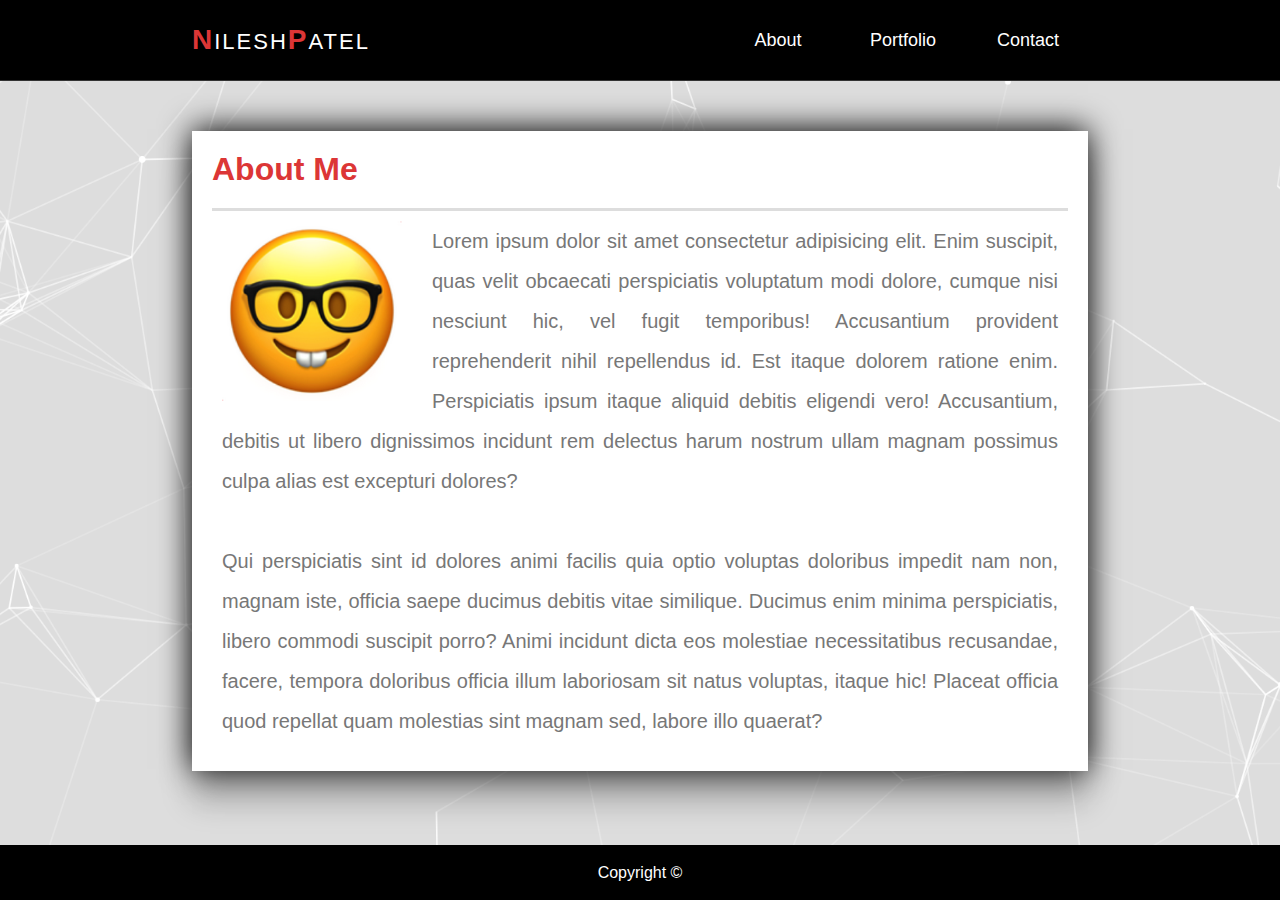
==== index.html @ 4978379f "update css again, added background" ====
<!DOCTYPE html>
<html lang="en">
    <head>
        <meta charset="UTF-8">
        <meta name="viewport" content="width=device-width, initial-scale=1.0">
        <meta http-equiv="X-UA-Compatible" content="ie=edge">
        <link rel="stylesheet" type="text/css" href="assets/css/style.css">
        <title>Nilesh Patel - About</title>
    </head>
    <body>

        <div class="container">
            
            <header class="header">
                    <nav class="navbar">
                        <a href='index.html' class="navbar-brand"><span>N</span>ilesh<span>P</span>atel</a>
            
                        <ul>
                            <li><a href="index.html">About</a></li>
                            <li><a href="portfolio.html">Portfolio</a></li>
                            <li><a href="contact.html">Contact</a></li>
                        </ul>
            
                        <button class="navbar-toggler">
                        <span></span>
                        </button>
                    </nav>
            </header>
            
            <main class="main mobile-12">
                <div class="content">

                    <h1 class="heading"> About Me </h1>

                    <img class="profile-image" src="assets/images/nerd-face.png" alt="nerd-face"> 

                    <p class="profile_text"> 
                        Lorem ipsum dolor sit amet consectetur adipisicing elit. Enim suscipit, quas velit obcaecati perspiciatis voluptatum modi dolore, cumque nisi nesciunt hic, vel fugit temporibus! Accusantium provident reprehenderit nihil repellendus id.
                        Est itaque dolorem ratione enim. Perspiciatis ipsum itaque aliquid debitis eligendi vero! Accusantium, debitis ut libero dignissimos incidunt rem delectus harum nostrum ullam magnam possimus culpa alias est excepturi dolores?<br><br>
                        Qui perspiciatis sint id dolores animi facilis quia optio voluptas doloribus impedit nam non, magnam iste, officia saepe ducimus debitis vitae similique. Ducimus enim minima perspiciatis, libero commodi suscipit porro?
                        Animi incidunt dicta eos molestiae necessitatibus recusandae, facere, tempora doloribus officia illum laboriosam sit natus voluptas, itaque hic! Placeat officia quod repellat quam molestias sint magnam sed, labore illo quaerat?<br>
                    </p>
                    
                </div>
            </main>

            <footer class="footer">
                <p>Copyright ©</p>
            </footer>
        </div>

        <script src="assets/Javascript/index.js"></script>
    </body>
    
</html>
---- assets/css/style.css ----
* {
    padding: 0;
    margin: 0;
    box-sizing: border-box;
}

body {
    font-family: Helvetica, Arial, sans-serif;
    background: url("../images/cool-background-2.png") no-repeat center fixed;
    background-size: cover;
    height: min-content;
    width: 100%;
    color: #333;
}

.header {
    background-color: #000;
    width: 100%;
    border-bottom: 1px solid rgba(255,255,255,0.2);
}

.navbar {
    background-color: #000;
    color: #fff;
    /* border-bottom: 1px solid rgba(255,255,255,0.2); */
    width: 70%;
    height: 80px;
    margin: auto;
    line-height: 80px;
    font-size: 18px;
    /* padding: 0 30px; */
    top: 0;
    left: 0;
    z-index: 10;
}
.navbar a {
    text-decoration: none;
    color: #fff;
}
.navbar a.navbar-brand {
    float: left;
    height: inherit;
    line-height: inherit;
    /* padding: 0 30px; */
    font-size: 22px;
    text-transform: uppercase;
    font-weight: 400;
    letter-spacing: 2px;
}
.navbar a.navbar-brand span {
    font-size: 28px;
    font-weight: 700;
    color: #dc3636;
}
.navbar ul {
    float: right;
    list-style: none;
    height: inherit;
    line-height: inherit;
    /* padding: 0 50px; */
}
.navbar ul li {
    display: inline-block;
}
.navbar ul li a {
    display: block;
    text-align: center;
    min-width: 120px;
    /* color: #dc3636; */
    /* padding: 0 30px; */
}
.navbar ul li a:hover {
    background-color: rgba(255,255,255,0.15);
}
.navbar .navbar-toggler {
    display: none;
}

.content {
    margin: 0;
    padding: 0;
}

.main {
    display: flex;
    flex-direction: column;
    flex-wrap: wrap;
    margin: auto;
    width: 70%;
    height: 100%;
    background: #ffffff;
    /* border: solid #dddddd; */
    padding: 20px;
    margin-top: 50px;
    margin-bottom: 80px;
    box-shadow: 0 -2px 30px rgba(0, 0, 0, 1), 0 30px 30px rgba(0, 0, 0, 0.22);
}

.profile-image {
    float: left;
    width: 220px;
    height: 200px;
    padding: 10px 30px 10px 10px;
}

.heading {
    font-family: Arial, Helvetica, sans-serif;
    color: #dc3636;
    border-bottom:  solid #dddddd;
    padding-bottom: 20px;;
}

.profile_text {
    font-family: 'Arial', 'Helvetica Neue', Helvetica, sans-serif;
    text-align: justify;
    color: #777777;
    line-height: 40px;
    font-size: 20px;
    padding: 10px;
}


.group {
    margin: 10px;
}

.label {
    display: block;
    margin-bottom: 5px;
    font-family: Arial, Helvetica, sans-serif;
    color: #777777;
}

.input {
    border: 1px solid #999;
    padding: 10px 20px;
    min-width: calc(100% - 10px);
    margin: auto;
}

#input-message {
    resize: vertical;
    min-height: 200px;
}


.submit-btn {
    background: #dc3636;
    font-family: Arial, Helvetica, sans-serif;
    font-size: 15px;
    color: #ffffff;
    padding: 10px 20px;
}

.gallery-main {
    display: flex;
    flex-direction: row;
    flex-wrap: wrap;
    justify-content: space-evenly;
    list-style: none;
    margin: 0;
    padding: 0;
}

.gallery {
    position: relative;
    height: 100%;
    margin: 10px;
    padding: 0;
}

.image {
    max-width: 100%;
    height: 230px;
    margin: 10px;
}

/* img:hover {
    opacity: 0.5;
    transition: 0.9s;
} */

.text a {
    position: absolute;
    text-align: center;
    background-color: #dc3636;
    font-family: Arial, Helvetica, sans-serif;
    text-decoration: none;
    font-size: 1.3em;
    color: #ffffff;
    bottom: 20px;
    max-width: calc(100% - 10px);
    left: 0;
    right: 0;
    padding: 10px;
    margin:10px;
    cursor: pointer;
}

.text a:hover {
    font-size: 1.7em;
    opacity: 0.9;
    transition: 0.9s;
}

.footer {
    position: fixed;
    display: flex;
    justify-content: center;
    align-items: center;
    height: 55px;
    right: 0;
    bottom: 0;
    left: 0;
    margin: 0;
    color: #ffffff;
    background: #000;
}





@media (max-width: 991px) {
    .navbar ul {
        padding: 0 10px;
    }
    .navbar ul li a {
        min-width: 100px;
        padding: 0 20px;
    }
}

@media (max-width: 738px) {
    .navbar {
        padding: 0;
    }
    .navbar ul {
        width: 100%;
        padding: 0;
        background-color: rgba(0,0,0,0.9);
        /* height: auto; */
        height: 100vh;
        max-height: 0;
        overflow: hidden;
        transition: all ease-in-out 0.3s;
    }
    .navbar ul.open {
        max-height: 100vh;
    }
    .navbar ul li {
        width: 100%;
        /* border-bottom: 1px solid rgba(255,255,255,0.3); */
    }
    .navbar ul li a {
        padding: 0;
    }
    .navbar .navbar-toggler {
        display: block;
        position: absolute;
        height: 40px;
        top: 20px;
        right: 20px;
        background-color: transparent;
        color: #fff;
        border: 3px solid #fff;
        border: none;
        border-radius: 4px;
        outline: none;
        padding: 0 5px;
        cursor: pointer;
    }
    .navbar .navbar-toggler span,
    .navbar .navbar-toggler span::before,
    .navbar .navbar-toggler span::after {
        display: block;
        content: '';
        background-color: #fff;
        height: 3px;
        width: 28px;
        border-radius: 4px;
        transition: all ease-in-out 0.3s;
    }
    .navbar .navbar-toggler span::before {
        transform: translateY(-8px);
    }
    .navbar .navbar-toggler span::after {
        transform: translateY(5px);
    }

    .navbar .navbar-toggler.open-navbar-toggler span {
        /* transform: rotate(90deg); */
        background-color: transparent;
        /* transform: scale(0.85) rotate(270deg); */
    }
    .navbar .navbar-toggler.open-navbar-toggler span::before {
        transform: translateY(0px) rotate(45deg);
        /* transform: translateY(0px) scale(0.75) rotate(45deg); */
    }
    .navbar .navbar-toggler.open-navbar-toggler span::after {
        transform: translateY(-3px) rotate(-45deg);
        /* transform: translateY(-3px) scale(0.75) rotate(-45deg); */
    }

    .heading {
        text-align: center;
        font-family: Arial, Helvetica, sans-serif;
        color: #dc3636;
        border-bottom:  solid #dddddd;
        padding-bottom: 20px;;
    }

    .profile_text {
        font-family: 'Arial', 'Helvetica Neue', Helvetica, sans-serif;
        text-align: justify;
        color: #777777;
        line-height: 20px;
        font-size: 17px;
        padding: 10px;
    }


    .mobile--12 {
        display: flex;
        flex-direction: column;
        justify-content: center;
    }

    .text a {
        position: absolute;
        text-align: center;
        background-color: #dc3636;
        font-family: Arial, Helvetica, sans-serif;
        font-size: 1em;
        text-decoration: none;
        color: #ffffff;
        bottom: 20px;
        min-width: calc(100% - 20px);
        left: 0;
        right: 0;
        padding: 10px;
        margin:10px;
    }
    
    .text a:hover {
        font-size: 1.3em;
        opacity: 0.9;
        transition: 0.9s;
    }

    .content {
        display: flex;
        flex-direction: column;
    }

    .profile-image {
        justify-content: center;
        width: auto;
        height: auto;
        padding: 10px;
    }

    .image {
        max-width: calc(100% - 20px);
        height: auto;
        margin: 10px;
    }

    .group {
        display: flex;
        flex-direction: column;
    }
    .submit-btn {
        /* display: flex;
        flex-direction: column; */
        justify-content: center;
    }
}
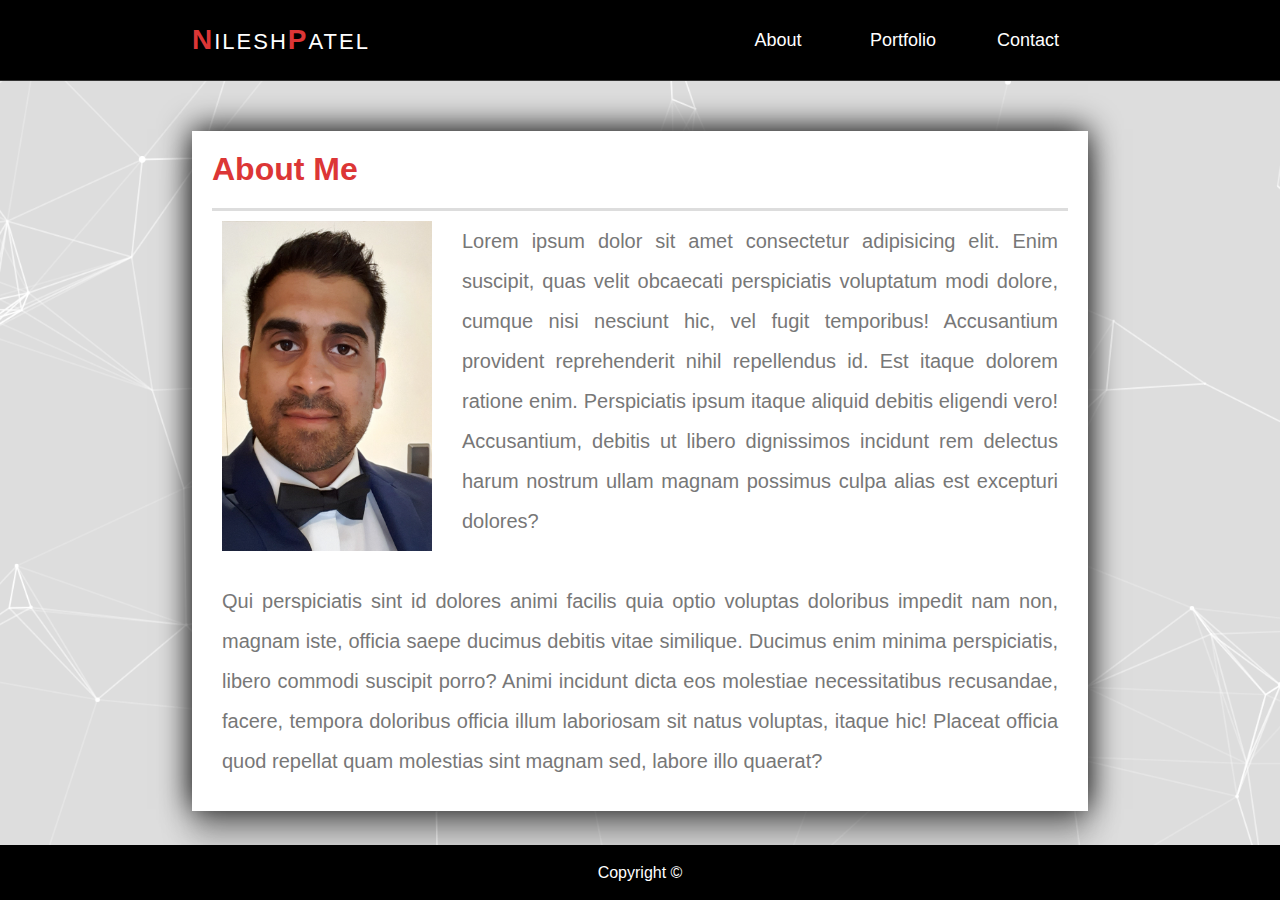
==== commit d0c12415: "change profile picture'" ====
--- a/index.html
+++ b/index.html
@@ -32,7 +32,7 @@
 
                     <h1 class="heading"> About Me </h1>
 
-                    <img class="profile-image" src="assets/images/nerd-face.png" alt="nerd-face"> 
+                    <img class="profile-image" src="assets/images/Profile-Pic.png" alt="nerd-face"> 
 
                     <p class="profile_text"> 
                         Lorem ipsum dolor sit amet consectetur adipisicing elit. Enim suscipit, quas velit obcaecati perspiciatis voluptatum modi dolore, cumque nisi nesciunt hic, vel fugit temporibus! Accusantium provident reprehenderit nihil repellendus id.
--- a/assets/css/style.css
+++ b/assets/css/style.css
@@ -98,8 +98,8 @@
 
 .profile-image {
     float: left;
-    width: 220px;
-    height: 200px;
+    width: 250px;
+    height: 350px;
     padding: 10px 30px 10px 10px;
 }
 
@@ -171,7 +171,7 @@
 
 .image {
     max-width: 100%;
-    height: 230px;
+    height: 250px;
     margin: 10px;
 }
 
@@ -310,20 +310,26 @@
         padding-bottom: 20px;;
     }
 
+    .profile-image {
+        display: block;
+        margin: auto;
+        height: auto;
+        width: calc(100% - 10px);
+        padding: 10px;
+    }
+
     .profile_text {
         font-family: 'Arial', 'Helvetica Neue', Helvetica, sans-serif;
         text-align: justify;
         color: #777777;
         line-height: 20px;
-        font-size: 17px;
+        font-size: 18px;
         padding: 10px;
     }
 
 
     .mobile--12 {
-        display: flex;
-        flex-direction: column;
-        justify-content: center;
+        width: calc(100% - 10px);
     }
 
     .text a {
@@ -353,13 +359,6 @@
         flex-direction: column;
     }
 
-    .profile-image {
-        justify-content: center;
-        width: auto;
-        height: auto;
-        padding: 10px;
-    }
-
     .image {
         max-width: calc(100% - 20px);
         height: auto;
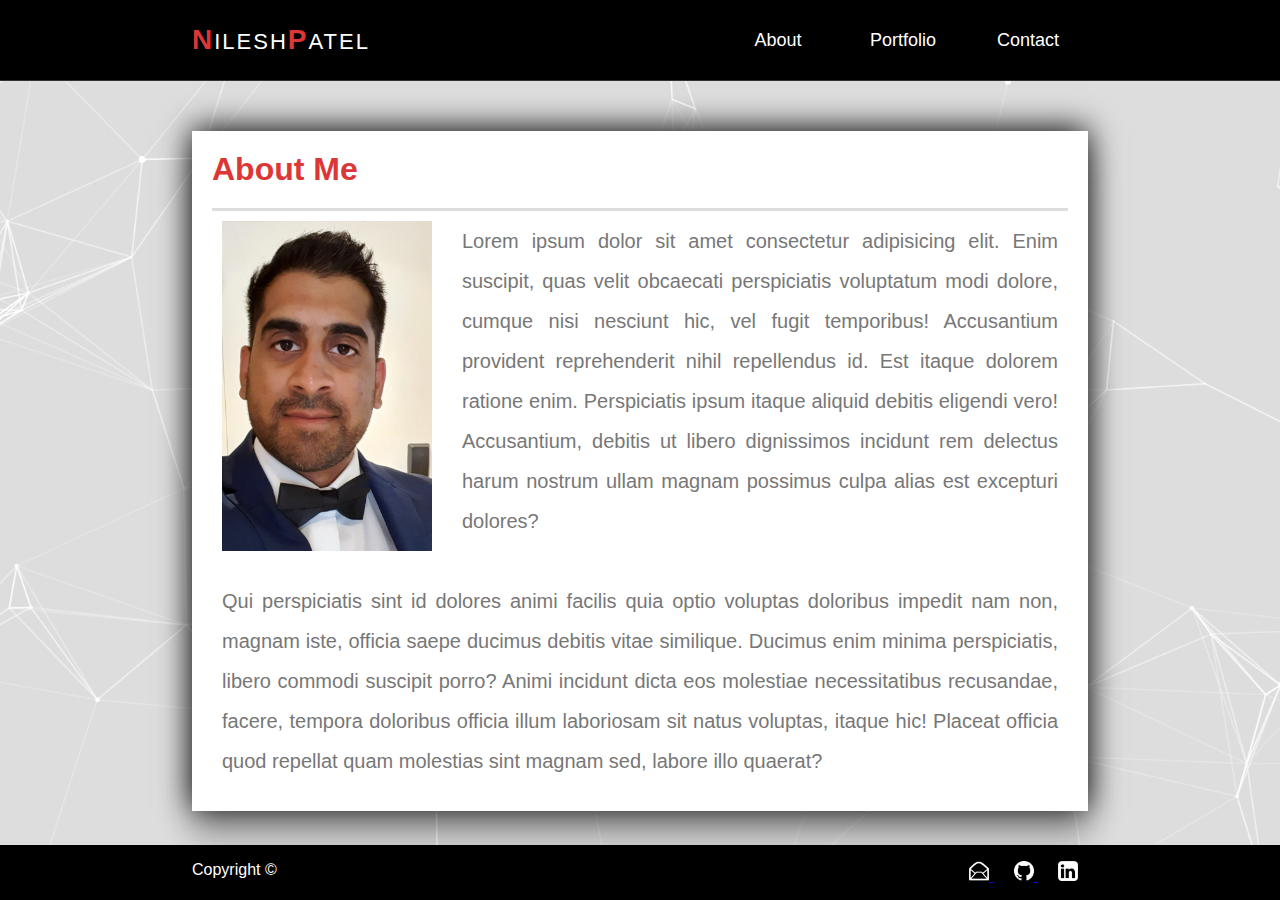
==== commit 92053bbc: "added icons in footer" ====
--- a/index.html
+++ b/index.html
@@ -45,8 +45,22 @@
             </main>
 
             <footer class="footer">
-                <p>Copyright ©</p>
+                <div class="footer-content">
+                    <p>Copyright ©</p>
+                    <span class="footer-icons">
+                        <a href="mailto:npatel224@gmail.com" target="_blank">
+                            <img class="footer-icon" src="assets/images/email-icon-white-png-original.png" alt="email-icon">
+                        </a>
+                        <a href="https://github.com/Nils224" target="_blank">
+                            <img class="footer-icon" src="assets/images/GitHub-Mark-Light-32px.png" alt="GitHub-icon">
+                        </a>
+                        <a href="https://www.linkedin.com/in/nilesh-patel-6b093783/#" target="_blank">
+                            <img class="footer-icon" src="assets/images/linkedin-6-32.png" alt="LinkedIn-icon">
+                        </a>
+                    </span>
+                </div>
             </footer>
+
         </div>
 
         <script src="assets/Javascript/index.js"></script>
--- a/assets/css/style.css
+++ b/assets/css/style.css
@@ -150,6 +150,7 @@
     font-size: 15px;
     color: #ffffff;
     padding: 10px 20px;
+    cursor: pointer;
 }
 
 .gallery-main {
@@ -217,6 +218,20 @@
     background: #000;
 }
 
+.footer-content {
+    display: flex;
+    justify-content: space-between;
+    width: 70%;
+}
+
+.footer .footer-content .footer-icons a {
+    margin: 0 10px;
+}
+
+.footer-icon {
+    width: 20px;
+    height: 20px;
+}
 
 
 
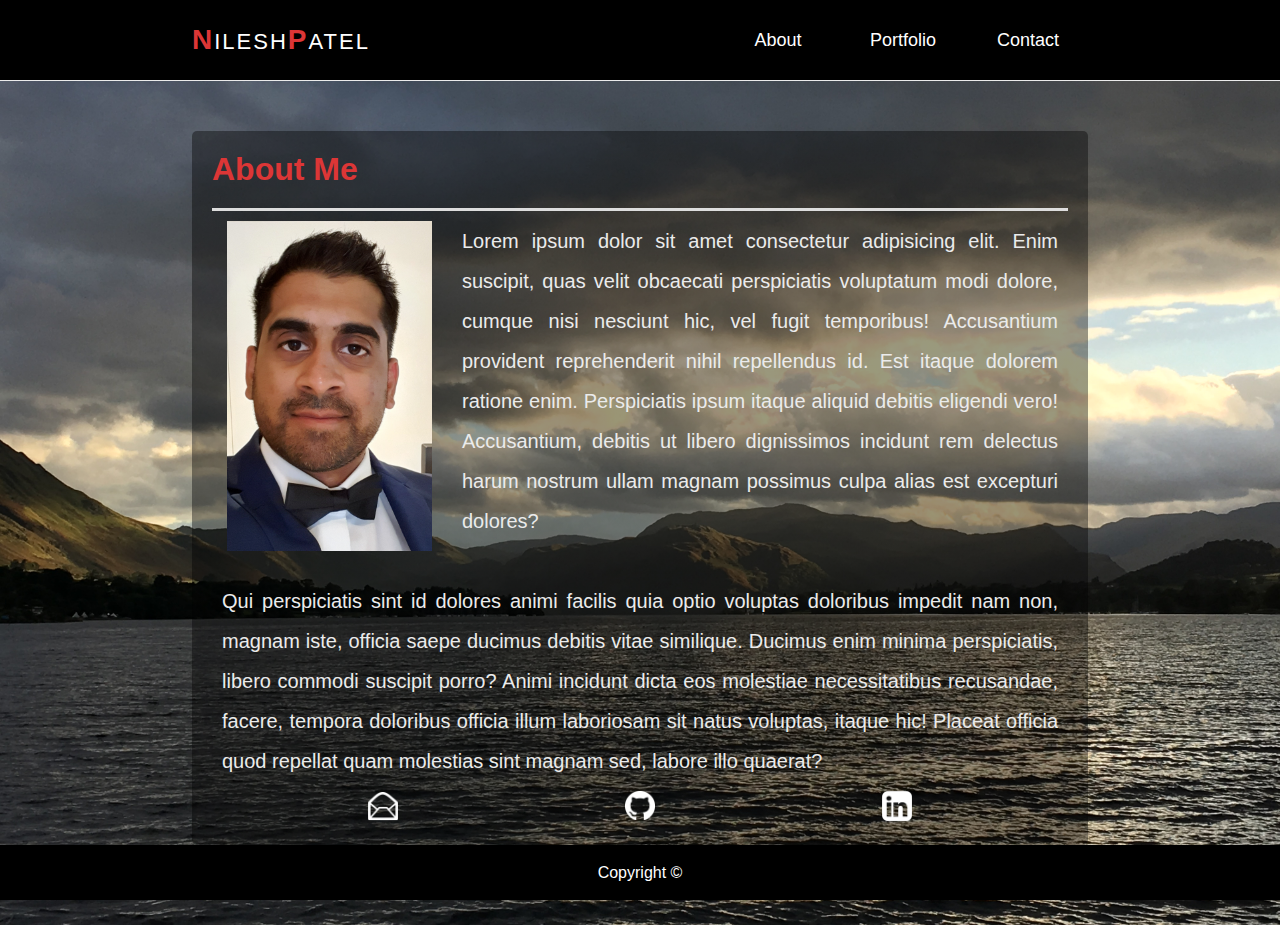
==== commit 6acf9aa7: "modified profile and added gitignore" ====
--- a/index.html
+++ b/index.html
@@ -12,19 +12,19 @@
         <div class="container">
             
             <header class="header">
-                    <nav class="navbar">
-                        <a href='index.html' class="navbar-brand"><span>N</span>ilesh<span>P</span>atel</a>
-            
-                        <ul>
-                            <li><a href="index.html">About</a></li>
-                            <li><a href="portfolio.html">Portfolio</a></li>
-                            <li><a href="contact.html">Contact</a></li>
-                        </ul>
-            
-                        <button class="navbar-toggler">
-                        <span></span>
-                        </button>
-                    </nav>
+                <nav class="navbar">
+                    <a href='index.html' class="navbar-brand"><span>N</span>ilesh<span>P</span>atel</a>
+        
+                    <ul>
+                        <li><a href="index.html">About</a></li>
+                        <li><a href="portfolio.html">Portfolio</a></li>
+                        <li><a href="contact.html">Contact</a></li>
+                    </ul>
+        
+                    <button class="navbar-toggler">
+                    <span></span>
+                    </button>
+                </nav>
             </header>
             
             <main class="main mobile-12">
@@ -41,29 +41,27 @@
                         Animi incidunt dicta eos molestiae necessitatibus recusandae, facere, tempora doloribus officia illum laboriosam sit natus voluptas, itaque hic! Placeat officia quod repellat quam molestias sint magnam sed, labore illo quaerat?<br>
                     </p>
                     
+                    <div class="icons">
+                        <a class= "link" href="mailto:npatel224@gmail.com" target="_blank">
+                            <img class="index-icon" src="assets/images/email-icon-white-png-original.png" alt="email-icon">
+                        </a>
+                        <a class= "link" href="https://github.com/Nils224" target="_blank">
+                            <img class="index-icon" src="assets/images/GitHub-Mark-Light-32px.png" alt="GitHub-icon">
+                        </a>
+                        <a class= "link" href="https://www.linkedin.com/in/nilesh-patel-6b093783/#" target="_blank">
+                            <img class="index-icon" src="assets/images/linkedin-6-32.png" alt="LinkedIn-icon">
+                        </a>
+                    </div>
+                    
                 </div>
             </main>
 
             <footer class="footer">
-                <div class="footer-content">
-                    <p>Copyright ©</p>
-                    <span class="footer-icons">
-                        <a href="mailto:npatel224@gmail.com" target="_blank">
-                            <img class="footer-icon" src="assets/images/email-icon-white-png-original.png" alt="email-icon">
-                        </a>
-                        <a href="https://github.com/Nils224" target="_blank">
-                            <img class="footer-icon" src="assets/images/GitHub-Mark-Light-32px.png" alt="GitHub-icon">
-                        </a>
-                        <a href="https://www.linkedin.com/in/nilesh-patel-6b093783/#" target="_blank">
-                            <img class="footer-icon" src="assets/images/linkedin-6-32.png" alt="LinkedIn-icon">
-                        </a>
-                    </span>
-                </div>
+                <p>Copyright ©</p>
             </footer>
 
         </div>
-
-        <script src="assets/Javascript/index.js"></script>
     </body>
+    <script src="assets/Javascript/index.js"></script>
     
 </html>--- a/assets/css/style.css
+++ b/assets/css/style.css
@@ -6,17 +6,18 @@
 
 body {
     font-family: Helvetica, Arial, sans-serif;
-    background: url("../images/cool-background-2.png") no-repeat center fixed;
+    /* background: url("../images/cool-background-2.png") no-repeat center fixed; */
+    background: url("../images/IMG_8323.jpg");
     background-size: cover;
     height: min-content;
     width: 100%;
-    color: #333;
+    color: rgb(235, 235, 235);
 }
 
 .header {
     background-color: #000;
     width: 100%;
-    border-bottom: 1px solid rgba(255,255,255,0.2);
+    border-bottom: 1px solid #EBEBEB;
 }
 
 .navbar {
@@ -88,12 +89,15 @@
     margin: auto;
     width: 70%;
     height: 100%;
-    background: #ffffff;
+    background: linear-gradient(
+        #00000065,
+        #00000065)
+    ;
+    border-radius: 5px;;
     /* border: solid #dddddd; */
     padding: 20px;
     margin-top: 50px;
     margin-bottom: 80px;
-    box-shadow: 0 -2px 30px rgba(0, 0, 0, 1), 0 30px 30px rgba(0, 0, 0, 0.22);
 }
 
 .profile-image {
@@ -101,6 +105,8 @@
     width: 250px;
     height: 350px;
     padding: 10px 30px 10px 10px;
+    object-position: 5px 0;
+    object-fit: cover;
 }
 
 .heading {
@@ -113,7 +119,7 @@
 .profile_text {
     font-family: 'Arial', 'Helvetica Neue', Helvetica, sans-serif;
     text-align: justify;
-    color: #777777;
+    color: #EBEBEB;
     line-height: 40px;
     font-size: 20px;
     padding: 10px;
@@ -209,6 +215,45 @@
     display: flex;
     justify-content: center;
     align-items: center;
+    height: 6%;
+    right: 0;
+    bottom: 0;
+    left: 0;
+    margin: 0;
+    color: #ffffff;
+    background: #000;
+}
+
+/* .footer-content {
+    display: flex;
+    justify-content: space-between;
+    width: 70%;
+} */
+
+.icons {
+    display: flex;
+    justify-content: space-around;
+    width: 90%;
+    margin: auto;
+}
+
+
+.index-icon {
+    width: 30px;
+    height: 30px;
+    margin: 0 5px;
+}
+
+.index-icon:hover {
+    transform: scale(1.4);
+    transition: 1.5s;
+}
+
+.footer {
+    position: fixed;
+    display: flex;
+    justify-content: center;
+    align-items: center;
     height: 55px;
     right: 0;
     bottom: 0;
@@ -224,17 +269,16 @@
     width: 70%;
 }
 
-.footer .footer-content .footer-icons a {
-    margin: 0 10px;
+.footer-icons{
+    width: 20%;
+    display: flex;
+    justify-content: space-between;
 }
 
 .footer-icon {
-    width: 20px;
-    height: 20px;
-}
-
-
-
+    width: 25px;
+    height: 25px;
+}
 
 @media (max-width: 991px) {
     .navbar ul {
@@ -255,13 +299,13 @@
         padding: 0;
         background-color: rgba(0,0,0,0.9);
         /* height: auto; */
-        height: 100vh;
+        height: 60vh;
         max-height: 0;
         overflow: hidden;
         transition: all ease-in-out 0.3s;
     }
     .navbar ul.open {
-        max-height: 100vh;
+        max-height: 60vh;
     }
     .navbar ul li {
         width: 100%;
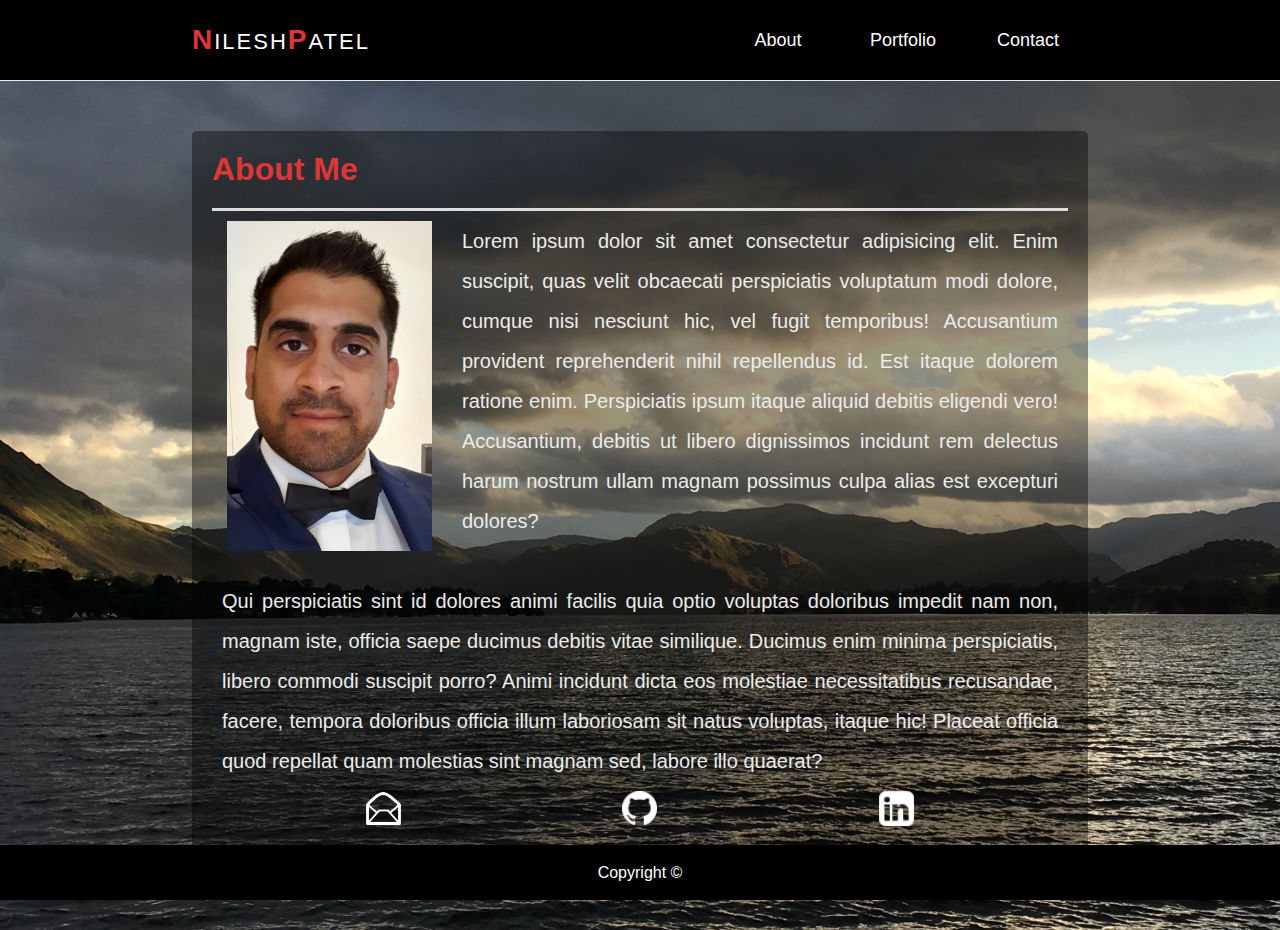
==== commit 36237834: "updating portfolio and added sass" ====
--- a/index.html
+++ b/index.html
@@ -4,7 +4,7 @@
         <meta charset="UTF-8">
         <meta name="viewport" content="width=device-width, initial-scale=1.0">
         <meta http-equiv="X-UA-Compatible" content="ie=edge">
-        <link rel="stylesheet" type="text/css" href="assets/css/style.css">
+        <link rel="stylesheet" type="text/css" href="assets/stylesheets/styles.css">
         <title>Nilesh Patel - About</title>
     </head>
     <body>
@@ -62,6 +62,6 @@
 
         </div>
     </body>
-    <script src="assets/Javascript/index.js"></script>
+    <script src="assets/Javascript/btn.js"></script>
     
 </html>--- a/assets/stylesheets/styles.css
+++ b/assets/stylesheets/styles.css
@@ -0,0 +1,517 @@
+* {
+  padding: 0;
+  margin: 0;
+  -webkit-box-sizing: border-box;
+          box-sizing: border-box;
+}
+
+body {
+  font-family: Helvetica, Arial, sans-serif;
+  /* background: url("../images/cool-background-2.png") no-repeat center fixed; */
+  background: url("../images/IMG_8323.jpg");
+  background-size: cover;
+  height: -webkit-min-content;
+  height: -moz-min-content;
+  height: min-content;
+  width: 100%;
+  color: #ebebeb;
+}
+
+.header {
+  background-color: #000;
+  width: 100%;
+  border-bottom: 1px solid #EBEBEB;
+}
+
+.navbar {
+  background-color: #000;
+  color: #fff;
+  /* border-bottom: 1px solid rgba(255,255,255,0.2); */
+  width: 70%;
+  height: 80px;
+  margin: auto;
+  line-height: 80px;
+  font-size: 18px;
+  /* padding: 0 30px; */
+  top: 0;
+  left: 0;
+  z-index: 10;
+}
+
+.navbar a {
+  text-decoration: none;
+  color: #fff;
+}
+
+.navbar a.navbar-brand {
+  float: left;
+  height: inherit;
+  line-height: inherit;
+  /* padding: 0 30px; */
+  font-size: 22px;
+  text-transform: uppercase;
+  font-weight: 400;
+  letter-spacing: 2px;
+}
+
+.navbar a.navbar-brand span {
+  font-size: 28px;
+  font-weight: 700;
+  color: #dc3636;
+}
+
+.navbar ul {
+  float: right;
+  list-style: none;
+  height: inherit;
+  line-height: inherit;
+  /* padding: 0 50px; */
+}
+
+.navbar ul li {
+  display: inline-block;
+}
+
+.navbar ul li a {
+  display: block;
+  text-align: center;
+  min-width: 120px;
+  /* color: #dc3636; */
+  /* padding: 0 30px; */
+}
+
+.navbar ul li a:hover {
+  background-color: rgba(255, 255, 255, 0.15);
+}
+
+.navbar .navbar-toggler {
+  display: none;
+}
+
+.content {
+  margin: 0;
+  padding: 0;
+}
+
+.main {
+  display: -webkit-box;
+  display: -ms-flexbox;
+  display: flex;
+  -webkit-box-orient: vertical;
+  -webkit-box-direction: normal;
+      -ms-flex-direction: column;
+          flex-direction: column;
+  -ms-flex-wrap: wrap;
+      flex-wrap: wrap;
+  margin: auto;
+  width: 70%;
+  height: 100%;
+  background: -webkit-gradient(linear, left top, left bottom, from(#00000065), to(#00000065));
+  background: linear-gradient(#00000065, #00000065);
+  border-radius: 5px;
+  /* border: solid #dddddd; */
+  padding: 20px;
+  margin-top: 50px;
+  margin-bottom: 80px;
+}
+
+.profile-image {
+  float: left;
+  width: 250px;
+  height: 350px;
+  padding: 10px 30px 10px 10px;
+  -o-object-position: 5px 0;
+     object-position: 5px 0;
+  -o-object-fit: cover;
+     object-fit: cover;
+}
+
+.heading {
+  font-family: Arial, Helvetica, sans-serif;
+  color: #dc3636;
+  border-bottom: solid #dddddd;
+  padding-bottom: 20px;
+}
+
+.profile_text {
+  font-family: 'Arial', 'Helvetica Neue', Helvetica, sans-serif;
+  text-align: justify;
+  color: #EBEBEB;
+  line-height: 40px;
+  font-size: 20px;
+  padding: 10px;
+}
+
+.group {
+  margin: 10px;
+}
+
+.label {
+  display: block;
+  margin-bottom: 5px;
+  font-family: Arial, Helvetica, sans-serif;
+  color: #777777;
+}
+
+.input {
+  border: 1px solid #999;
+  padding: 10px 20px;
+  min-width: calc(100% - 10px);
+  margin: auto;
+}
+
+#input-message {
+  resize: vertical;
+  min-height: 200px;
+}
+
+.submit-btn {
+  background: #dc3636;
+  font-family: Arial, Helvetica, sans-serif;
+  font-size: 15px;
+  color: #ffffff;
+  padding: 10px 20px;
+  cursor: pointer;
+}
+
+.gallery-main {
+  display: -webkit-box;
+  display: -ms-flexbox;
+  display: flex;
+  -webkit-box-orient: horizontal;
+  -webkit-box-direction: normal;
+      -ms-flex-direction: row;
+          flex-direction: row;
+  -ms-flex-wrap: wrap;
+      flex-wrap: wrap;
+  -webkit-box-pack: space-evenly;
+      -ms-flex-pack: space-evenly;
+          justify-content: space-evenly;
+  list-style: none;
+  margin: 0;
+  padding: 0;
+}
+
+.gallery {
+  position: relative;
+  height: 100%;
+  margin: 10px;
+  padding: 0;
+}
+
+.image {
+  max-width: 100%;
+  height: 250px;
+  margin: 10px;
+}
+
+/* img:hover {
+    opacity: 0.5;
+    transition: 0.9s;
+} */
+.text a {
+  position: absolute;
+  text-align: center;
+  background-color: #dc3636;
+  font-family: Arial, Helvetica, sans-serif;
+  text-decoration: none;
+  font-size: 1.3em;
+  color: #ffffff;
+  bottom: 20px;
+  max-width: calc(100% - 10px);
+  left: 0;
+  right: 0;
+  padding: 10px;
+  margin: 10px;
+  cursor: pointer;
+}
+
+.text a:hover {
+  font-size: 1.7em;
+  opacity: 0.9;
+  -webkit-transition: 0.9s;
+  transition: 0.9s;
+}
+
+.footer {
+  position: fixed;
+  display: -webkit-box;
+  display: -ms-flexbox;
+  display: flex;
+  -webkit-box-pack: center;
+      -ms-flex-pack: center;
+          justify-content: center;
+  -webkit-box-align: center;
+      -ms-flex-align: center;
+          align-items: center;
+  height: 6%;
+  right: 0;
+  bottom: 0;
+  left: 0;
+  margin: 0;
+  color: #ffffff;
+  background: #000;
+}
+
+/* .footer-content {
+    display: flex;
+    justify-content: space-between;
+    width: 70%;
+} */
+.icons {
+  display: -webkit-box;
+  display: -ms-flexbox;
+  display: flex;
+  -ms-flex-pack: distribute;
+      justify-content: space-around;
+  width: 90%;
+  margin: auto;
+}
+
+.index-icon {
+  width: 35x;
+  height: 35px;
+  margin: 0 5px;
+}
+
+.index-icon:hover {
+  -webkit-transform: scale(1.4);
+          transform: scale(1.4);
+  -webkit-transition: 1.5s;
+  transition: 1.5s;
+}
+
+.footer {
+  position: fixed;
+  display: -webkit-box;
+  display: -ms-flexbox;
+  display: flex;
+  -webkit-box-pack: center;
+      -ms-flex-pack: center;
+          justify-content: center;
+  -webkit-box-align: center;
+      -ms-flex-align: center;
+          align-items: center;
+  height: 55px;
+  right: 0;
+  bottom: 0;
+  left: 0;
+  margin: 0;
+  color: #ffffff;
+  background: #000;
+}
+
+.footer-content {
+  display: -webkit-box;
+  display: -ms-flexbox;
+  display: flex;
+  -webkit-box-pack: justify;
+      -ms-flex-pack: justify;
+          justify-content: space-between;
+  width: 70%;
+}
+
+.footer-icons {
+  display: -webkit-box;
+  display: -ms-flexbox;
+  display: flex;
+  -webkit-box-pack: justify;
+      -ms-flex-pack: justify;
+          justify-content: space-between;
+  width: 20%;
+}
+
+.footer-icon {
+  width: 25px;
+  height: 25px;
+}
+
+@media (max-width: 991px) {
+  .navbar ul {
+    padding: 0 10px;
+  }
+  .navbar ul li a {
+    min-width: 100px;
+    padding: 0 20px;
+  }
+}
+
+@media (max-width: 738px) {
+  .navbar {
+    padding: 0;
+  }
+  .navbar ul {
+    width: 100%;
+    padding: 0;
+    background-color: rgba(0, 0, 0, 0.9);
+    /* height: auto; */
+    height: 60vh;
+    max-height: 0;
+    overflow: hidden;
+    -webkit-transition: all ease-in-out 0.3s;
+    transition: all ease-in-out 0.3s;
+  }
+  .navbar ul.open {
+    max-height: 60vh;
+  }
+  .navbar ul li {
+    width: 100%;
+    /* border-bottom: 1px solid rgba(255,255,255,0.3); */
+  }
+  .navbar ul li a {
+    padding: 0;
+  }
+  .navbar .navbar-toggler {
+    display: block;
+    position: absolute;
+    height: 40px;
+    top: 20px;
+    right: 20px;
+    background-color: transparent;
+    color: #fff;
+    border: 3px solid #fff;
+    border: none;
+    border-radius: 4px;
+    outline: none;
+    padding: 0 5px;
+    cursor: pointer;
+  }
+  .navbar .navbar-toggler span {
+    display: block;
+    content: '';
+    background-color: #fff;
+    height: 3px;
+    width: 28px;
+    border-radius: 4px;
+    -webkit-transition: all ease-in-out 0.3s;
+    transition: all ease-in-out 0.3s;
+  }
+  .navbar .navbar-toggler span::before, .navbar .navbar-toggler span::after {
+    display: block;
+    content: '';
+    background-color: #fff;
+    height: 3px;
+    width: 28px;
+    border-radius: 4px;
+    -webkit-transition: all ease-in-out 0.3s;
+    transition: all ease-in-out 0.3s;
+  }
+  .navbar .navbar-toggler span::before {
+    -webkit-transform: translateY(-8px);
+            transform: translateY(-8px);
+  }
+  .navbar .navbar-toggler span::after {
+    -webkit-transform: translateY(5px);
+            transform: translateY(5px);
+  }
+  .navbar .navbar-toggler.open-navbar-toggler span {
+    /* transform: rotate(90deg); */
+    background-color: transparent;
+    /* transform: scale(0.85) rotate(270deg); */
+  }
+  .navbar .navbar-toggler.open-navbar-toggler span::before {
+    -webkit-transform: translateY(0px) rotate(45deg);
+            transform: translateY(0px) rotate(45deg);
+    /* transform: translateY(0px) scale(0.75) rotate(45deg); */
+  }
+  .navbar .navbar-toggler.open-navbar-toggler span::after {
+    -webkit-transform: translateY(-3px) rotate(-45deg);
+            transform: translateY(-3px) rotate(-45deg);
+    /* transform: translateY(-3px) scale(0.75) rotate(-45deg); */
+  }
+  .heading {
+    text-align: center;
+    font-family: Arial, Helvetica, sans-serif;
+    color: #dc3636;
+    border-bottom: solid #dddddd;
+    padding-bottom: 20px;
+  }
+  .profile-image {
+    display: block;
+    margin: auto;
+    height: auto;
+    width: calc(100% - 10px);
+    padding: 10px;
+  }
+  .profile_text {
+    font-family: 'Arial', 'Helvetica Neue', Helvetica, sans-serif;
+    text-align: justify;
+    color: #777777;
+    line-height: 20px;
+    font-size: 18px;
+    padding: 10px;
+  }
+  .mobile--12 {
+    width: calc(100% - 10px);
+  }
+  .text a {
+    position: absolute;
+    text-align: center;
+    background-color: #dc3636;
+    font-family: Arial, Helvetica, sans-serif;
+    font-size: 1em;
+    text-decoration: none;
+    color: #ffffff;
+    bottom: 20px;
+    min-width: calc(100% - 20px);
+    left: 0;
+    right: 0;
+    padding: 10px;
+    margin: 10px;
+  }
+  .text a:hover {
+    font-size: 1.3em;
+    opacity: 0.9;
+    -webkit-transition: 0.9s;
+    transition: 0.9s;
+  }
+  .content {
+    display: -webkit-box;
+    display: -ms-flexbox;
+    display: flex;
+    -webkit-box-orient: vertical;
+    -webkit-box-direction: normal;
+        -ms-flex-direction: column;
+            flex-direction: column;
+  }
+  .image {
+    max-width: calc(100% - 20px);
+    height: auto;
+    margin: 10px;
+  }
+  .group {
+    display: -webkit-box;
+    display: -ms-flexbox;
+    display: flex;
+    -webkit-box-orient: vertical;
+    -webkit-box-direction: normal;
+        -ms-flex-direction: column;
+            flex-direction: column;
+  }
+  .submit-btn {
+    /* display: flex;
+        flex-direction: column; */
+    -webkit-box-pack: center;
+        -ms-flex-pack: center;
+            justify-content: center;
+  }
+  .footer-content {
+    display: -webkit-box;
+    display: -ms-flexbox;
+    display: flex;
+    -webkit-box-pack: justify;
+        -ms-flex-pack: justify;
+            justify-content: space-between;
+    width: 85%;
+  }
+  .footer-icons {
+    display: -webkit-box;
+    display: -ms-flexbox;
+    display: flex;
+    -webkit-box-pack: justify;
+        -ms-flex-pack: justify;
+            justify-content: space-between;
+    width: 40%;
+  }
+}
+/*# sourceMappingURL=styles.css.map */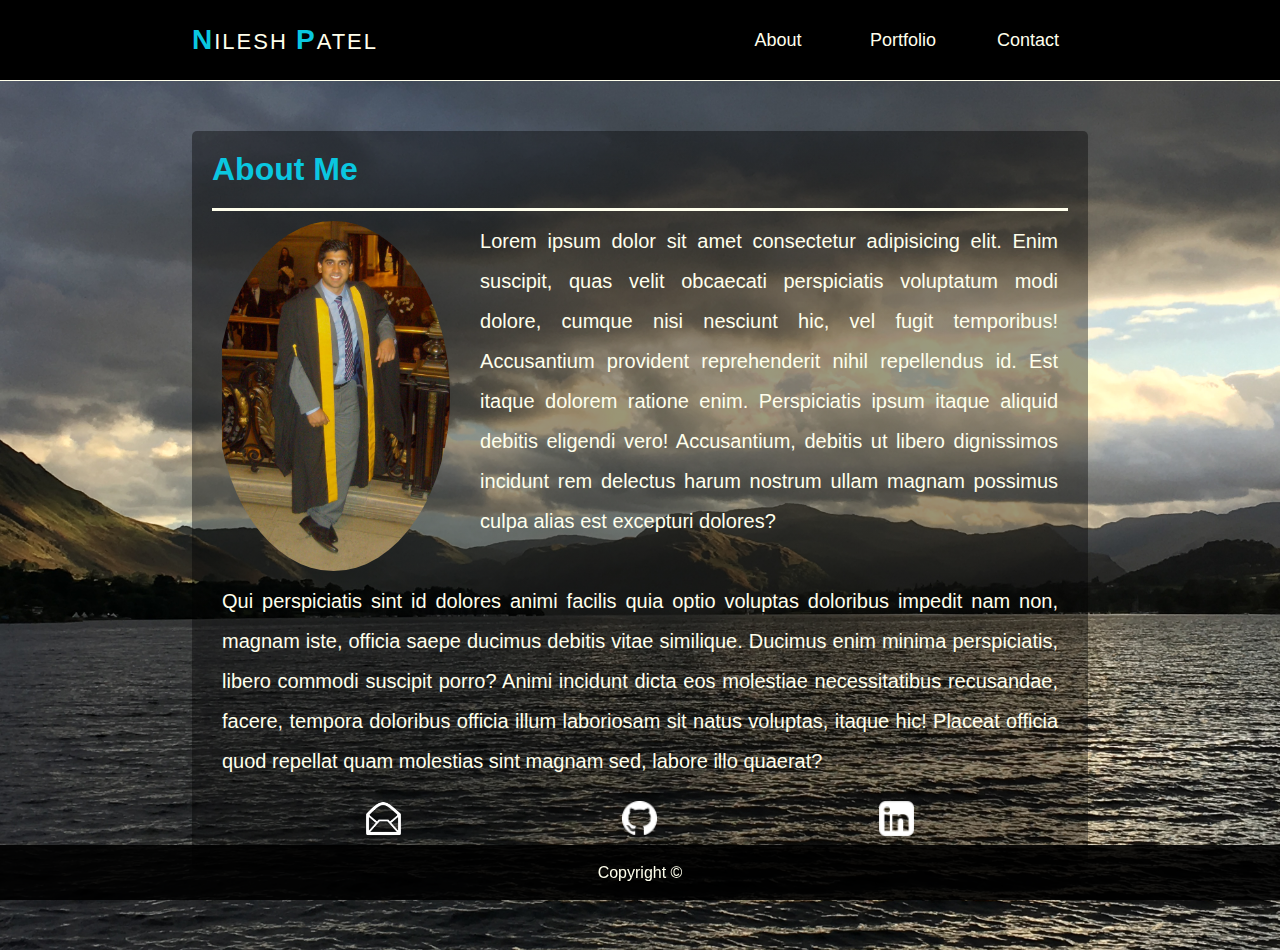
==== commit f6b02d29: "included sass and changed images" ====
--- a/index.html
+++ b/index.html
@@ -13,7 +13,7 @@
             
             <header class="header">
                 <nav class="navbar">
-                    <a href='index.html' class="navbar-brand"><span>N</span>ilesh<span>P</span>atel</a>
+                    <a href='index.html' class="navbar-brand"><span>N</span>ilesh <span>P</span>atel</a>
         
                     <ul>
                         <li><a href="index.html">About</a></li>
@@ -32,7 +32,7 @@
 
                     <h1 class="heading"> About Me </h1>
 
-                    <img class="profile-image" src="assets/images/Profile-Pic.png" alt="nerd-face"> 
+                    <img class="profile-image" src="assets/images/me.png" alt="nerd-face"> 
 
                     <p class="profile_text"> 
                         Lorem ipsum dolor sit amet consectetur adipisicing elit. Enim suscipit, quas velit obcaecati perspiciatis voluptatum modi dolore, cumque nisi nesciunt hic, vel fugit temporibus! Accusantium provident reprehenderit nihil repellendus id.
@@ -57,7 +57,7 @@
             </main>
 
             <footer class="footer">
-                <p>Copyright ©</p>
+                <p> Copyright &copy </p>
             </footer>
 
         </div>
--- a/assets/stylesheets/styles.css
+++ b/assets/stylesheets/styles.css
@@ -10,22 +10,22 @@
   /* background: url("../images/cool-background-2.png") no-repeat center fixed; */
   background: url("../images/IMG_8323.jpg");
   background-size: cover;
-  height: -webkit-min-content;
-  height: -moz-min-content;
-  height: min-content;
+  height: -webkit-max-content;
+  height: -moz-max-content;
+  height: max-content;
   width: 100%;
-  color: #ebebeb;
+  color: #ffffec;
 }
 
 .header {
   background-color: #000;
   width: 100%;
-  border-bottom: 1px solid #EBEBEB;
+  border-bottom: 1px solid #ffffec;
 }
 
 .navbar {
   background-color: #000;
-  color: #fff;
+  color: #ffffec;
   /* border-bottom: 1px solid rgba(255,255,255,0.2); */
   width: 70%;
   height: 80px;
@@ -40,7 +40,7 @@
 
 .navbar a {
   text-decoration: none;
-  color: #fff;
+  color: #ffffec;
 }
 
 .navbar a.navbar-brand {
@@ -57,7 +57,7 @@
 .navbar a.navbar-brand span {
   font-size: 28px;
   font-weight: 700;
-  color: #dc3636;
+  color: #0ac7e0;
 }
 
 .navbar ul {
@@ -81,7 +81,7 @@
 }
 
 .navbar ul li a:hover {
-  background-color: rgba(255, 255, 255, 0.15);
+  background-color: #ffffff26;
 }
 
 .navbar .navbar-toggler {
@@ -117,9 +117,10 @@
 
 .profile-image {
   float: left;
-  width: 250px;
+  width: auto;
   height: 350px;
-  padding: 10px 30px 10px 10px;
+  margin: 10px 30px 10px 5px;
+  border-radius: 50%;
   -o-object-position: 5px 0;
      object-position: 5px 0;
   -o-object-fit: cover;
@@ -128,36 +129,44 @@
 
 .heading {
   font-family: Arial, Helvetica, sans-serif;
-  color: #dc3636;
-  border-bottom: solid #dddddd;
+  color: #0ac7e0;
+  border-bottom: solid #ffffec;
   padding-bottom: 20px;
 }
 
 .profile_text {
   font-family: 'Arial', 'Helvetica Neue', Helvetica, sans-serif;
   text-align: justify;
-  color: #EBEBEB;
+  color: #ffffec;
   line-height: 40px;
   font-size: 20px;
   padding: 10px;
 }
 
 .group {
-  margin: 10px;
+  display: -webkit-box;
+  display: -ms-flexbox;
+  display: flex;
+  -webkit-box-orient: vertical;
+  -webkit-box-direction: normal;
+      -ms-flex-direction: column;
+          flex-direction: column;
+  -webkit-box-pack: center;
+      -ms-flex-pack: center;
+          justify-content: center;
 }
 
 .label {
   display: block;
-  margin-bottom: 5px;
+  margin: 20px 0 5px 0;
   font-family: Arial, Helvetica, sans-serif;
-  color: #777777;
+  color: #ffffec;
 }
 
 .input {
   border: 1px solid #999;
   padding: 10px 20px;
   min-width: calc(100% - 10px);
-  margin: auto;
 }
 
 #input-message {
@@ -166,11 +175,14 @@
 }
 
 .submit-btn {
-  background: #dc3636;
+  background: #0ac7e0;
   font-family: Arial, Helvetica, sans-serif;
   font-size: 15px;
-  color: #ffffff;
+  color: #ffffec;
+  margin: 10px 0 5px 0;
   padding: 10px 20px;
+  border-radius: 10px;
+  width: 10%;
   cursor: pointer;
 }
 
@@ -212,11 +224,12 @@
 .text a {
   position: absolute;
   text-align: center;
-  background-color: #dc3636;
+  background-color: #0ac7e0;
+  opacity: 0.9;
   font-family: Arial, Helvetica, sans-serif;
   text-decoration: none;
   font-size: 1.3em;
-  color: #ffffff;
+  color: #ffffec;
   bottom: 20px;
   max-width: calc(100% - 10px);
   left: 0;
@@ -226,9 +239,8 @@
   cursor: pointer;
 }
 
-.text a:hover {
-  font-size: 1.7em;
-  opacity: 0.9;
+.text:hover {
+  font-size: 1.2em;
   -webkit-transition: 0.9s;
   transition: 0.9s;
 }
@@ -249,8 +261,8 @@
   bottom: 0;
   left: 0;
   margin: 0;
-  color: #ffffff;
-  background: #000;
+  color: #ffffec;
+  background: #000000e6;
 }
 
 /* .footer-content {
@@ -265,7 +277,7 @@
   -ms-flex-pack: distribute;
       justify-content: space-around;
   width: 90%;
-  margin: auto;
+  margin: 10px auto;
 }
 
 .index-icon {
@@ -297,8 +309,8 @@
   bottom: 0;
   left: 0;
   margin: 0;
-  color: #ffffff;
-  background: #000;
+  color: #ffffec;
+  background: #000000e6;
 }
 
 .footer-content {
@@ -343,7 +355,7 @@
   .navbar ul {
     width: 100%;
     padding: 0;
-    background-color: rgba(0, 0, 0, 0.9);
+    background-color: #000000e6;
     /* height: auto; */
     height: 60vh;
     max-height: 0;
@@ -368,8 +380,8 @@
     top: 20px;
     right: 20px;
     background-color: transparent;
-    color: #fff;
-    border: 3px solid #fff;
+    color: #ffffec;
+    border: 3px solid #ffffec;
     border: none;
     border-radius: 4px;
     outline: none;
@@ -379,7 +391,7 @@
   .navbar .navbar-toggler span {
     display: block;
     content: '';
-    background-color: #fff;
+    background-color: #ffffec;
     height: 3px;
     width: 28px;
     border-radius: 4px;
@@ -389,7 +401,7 @@
   .navbar .navbar-toggler span::before, .navbar .navbar-toggler span::after {
     display: block;
     content: '';
-    background-color: #fff;
+    background-color: #ffffec;
     height: 3px;
     width: 28px;
     border-radius: 4px;
@@ -422,21 +434,19 @@
   .heading {
     text-align: center;
     font-family: Arial, Helvetica, sans-serif;
-    color: #dc3636;
-    border-bottom: solid #dddddd;
-    padding-bottom: 20px;
+    color: #0ac7e0;
+    border-bottom: solid #ffffec;
+    padding-bottom: 15px;
   }
   .profile-image {
     display: block;
     margin: auto;
-    height: auto;
-    width: calc(100% - 10px);
     padding: 10px;
   }
   .profile_text {
     font-family: 'Arial', 'Helvetica Neue', Helvetica, sans-serif;
     text-align: justify;
-    color: #777777;
+    color: #ffffec;
     line-height: 20px;
     font-size: 18px;
     padding: 10px;
@@ -447,19 +457,20 @@
   .text a {
     position: absolute;
     text-align: center;
-    background-color: #dc3636;
+    background-color: #0ac7e0;
     font-family: Arial, Helvetica, sans-serif;
     font-size: 1em;
     text-decoration: none;
-    color: #ffffff;
+    color: #ffffec;
     bottom: 20px;
     min-width: calc(100% - 20px);
     left: 0;
     right: 0;
     padding: 10px;
     margin: 10px;
-  }
-  .text a:hover {
+    cursor: pointer;
+  }
+  .text:hover {
     font-size: 1.3em;
     opacity: 0.9;
     -webkit-transition: 0.9s;
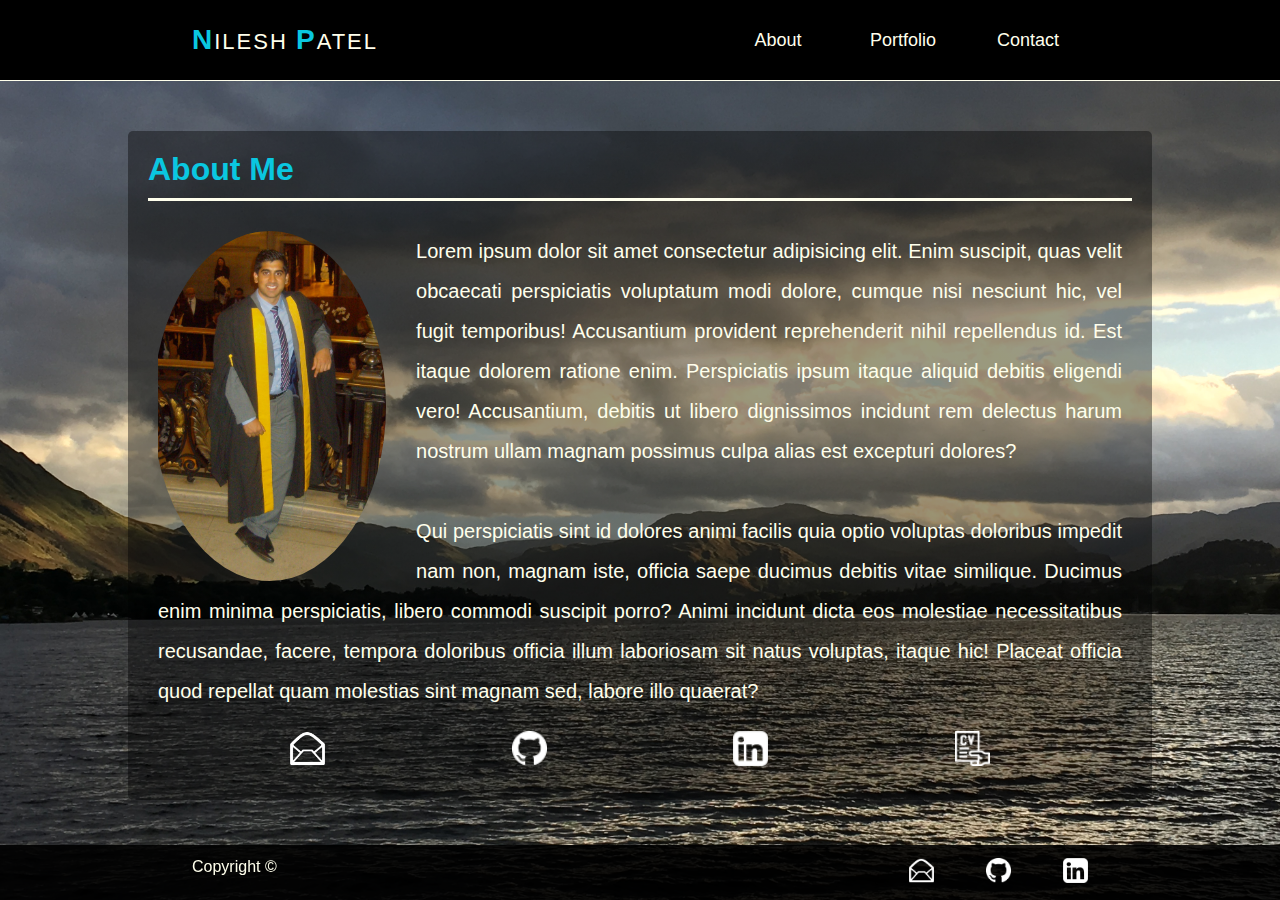
==== commit cc211c9c: "changed folder structure and added to portfolio" ====
--- a/index.html
+++ b/index.html
@@ -1,10 +1,11 @@
 <!DOCTYPE html>
 <html lang="en">
     <head>
-        <meta charset="UTF-8">
-        <meta name="viewport" content="width=device-width, initial-scale=1.0">
-        <meta http-equiv="X-UA-Compatible" content="ie=edge">
-        <link rel="stylesheet" type="text/css" href="assets/stylesheets/styles.css">
+        <meta charset="UTF-8" />
+        <meta name="viewport" content="width=device-width, initial-scale=1.0" />
+        <meta http-equiv="X-UA-Compatible" content="ie=edge" />
+        <link rel="icon" type= "image/x-icon" href="./assets/images/icons/faviconNP.ico" /> 
+        <link rel="stylesheet" type="text/css" href="assets/stylesheets/styles.css" />
         <title>Nilesh Patel - About</title>
     </head>
     <body>
@@ -32,7 +33,7 @@
 
                     <h1 class="heading"> About Me </h1>
 
-                    <img class="profile-image" src="assets/images/me.png" alt="nerd-face"> 
+                    <img class="profile-image" src="assets/images/profile/me.png" alt="nerd-face"> 
 
                     <p class="profile_text"> 
                         Lorem ipsum dolor sit amet consectetur adipisicing elit. Enim suscipit, quas velit obcaecati perspiciatis voluptatum modi dolore, cumque nisi nesciunt hic, vel fugit temporibus! Accusantium provident reprehenderit nihil repellendus id.
@@ -43,13 +44,16 @@
                     
                     <div class="icons">
                         <a class= "link" href="mailto:npatel224@gmail.com" target="_blank">
-                            <img class="index-icon" src="assets/images/email-icon-white-png-original.png" alt="email-icon">
+                            <img class="index-icon" src="assets/images/icons/email-icon-white-png-original.png" alt="email-icon"/>
                         </a>
                         <a class= "link" href="https://github.com/Nils224" target="_blank">
-                            <img class="index-icon" src="assets/images/GitHub-Mark-Light-32px.png" alt="GitHub-icon">
+                            <img class="index-icon" src="assets/images/icons/GitHub-Mark-Light-32px.png" alt="GitHub-icon"/>
                         </a>
                         <a class= "link" href="https://www.linkedin.com/in/nilesh-patel-6b093783/#" target="_blank">
-                            <img class="index-icon" src="assets/images/linkedin-6-32.png" alt="LinkedIn-icon">
+                            <img class="index-icon" src="assets/images/icons/linkedin-6-32.png" alt="LinkedIn-icon"/>
+                        </a>
+                        <a class= "link" href="" target="_blank">
+                            <img class="index-icon" src="assets/images/icons/cv-1.png" alt="cv-icon"/>
                         </a>
                     </div>
                     
@@ -57,7 +61,20 @@
             </main>
 
             <footer class="footer">
-                <p> Copyright &copy </p>
+                <div class="footer-content">
+                    <p> Copyright &copy </p>
+                    <span class="footer-icons">
+                        <a href="mailto:npatel224@gmail.com" target="_blank">
+                            <img class="footer-icon" src="assets/images/icons/email-icon-white-png-original.png" alt="email-icon">
+                        </a>
+                        <a href="https://github.com/Nils224" target="_blank">
+                            <img class="footer-icon" src="assets/images/icons/GitHub-Mark-Light-32px.png" alt="GitHub-icon">
+                        </a>
+                        <a href="https://www.linkedin.com/in/nilesh-patel-6b093783/#"  target="_blank">
+                            <img class="footer-icon" src="assets/images/icons/linkedin-6-32.png" alt="LinkedIn-icon">
+                        </a>
+                    </span>
+                </div>
             </footer>
 
         </div>
--- a/assets/stylesheets/styles.css
+++ b/assets/stylesheets/styles.css
@@ -8,7 +8,7 @@
 body {
   font-family: Helvetica, Arial, sans-serif;
   /* background: url("../images/cool-background-2.png") no-repeat center fixed; */
-  background: url("../images/IMG_8323.jpg");
+  background: url("../images/backgrounds/IMG_8323.jpg");
   background-size: cover;
   height: -webkit-max-content;
   height: -moz-max-content;
@@ -104,7 +104,7 @@
   -ms-flex-wrap: wrap;
       flex-wrap: wrap;
   margin: auto;
-  width: 70%;
+  width: 80%;
   height: 100%;
   background: -webkit-gradient(linear, left top, left bottom, from(#00000065), to(#00000065));
   background: linear-gradient(#00000065, #00000065);
@@ -131,7 +131,8 @@
   font-family: Arial, Helvetica, sans-serif;
   color: #0ac7e0;
   border-bottom: solid #ffffec;
-  padding-bottom: 20px;
+  padding-bottom: 10px;
+  margin-bottom: 20px;
 }
 
 .profile_text {
@@ -141,6 +142,29 @@
   line-height: 40px;
   font-size: 20px;
   padding: 10px;
+}
+
+.icons {
+  display: -webkit-box;
+  display: -ms-flexbox;
+  display: flex;
+  -ms-flex-pack: distribute;
+      justify-content: space-around;
+  width: 90%;
+  margin: 10px auto;
+}
+
+.index-icon {
+  width: 35x;
+  height: 35px;
+  margin: 0 5px;
+}
+
+.index-icon:hover {
+  -webkit-transform: scale(1.4);
+          transform: scale(1.4);
+  -webkit-transition: 1.5s;
+  transition: 1.5s;
 }
 
 .group {
@@ -182,7 +206,7 @@
   margin: 10px 0 5px 0;
   padding: 10px 20px;
   border-radius: 10px;
-  width: 10%;
+  width: 20%;
   cursor: pointer;
 }
 
@@ -207,14 +231,12 @@
 .gallery {
   position: relative;
   height: 100%;
+  padding: 0;
+}
+
+.image {
   margin: 10px;
-  padding: 0;
-}
-
-.image {
-  max-width: 100%;
-  height: 250px;
-  margin: 10px;
+  border-radius: 10px;
 }
 
 /* img:hover {
@@ -231,7 +253,6 @@
   font-size: 1.3em;
   color: #ffffec;
   bottom: 20px;
-  max-width: calc(100% - 10px);
   left: 0;
   right: 0;
   padding: 10px;
@@ -270,29 +291,6 @@
     justify-content: space-between;
     width: 70%;
 } */
-.icons {
-  display: -webkit-box;
-  display: -ms-flexbox;
-  display: flex;
-  -ms-flex-pack: distribute;
-      justify-content: space-around;
-  width: 90%;
-  margin: 10px auto;
-}
-
-.index-icon {
-  width: 35x;
-  height: 35px;
-  margin: 0 5px;
-}
-
-.index-icon:hover {
-  -webkit-transform: scale(1.4);
-          transform: scale(1.4);
-  -webkit-transition: 1.5s;
-  transition: 1.5s;
-}
-
 .footer {
   position: fixed;
   display: -webkit-box;
@@ -340,11 +338,17 @@
 
 @media (max-width: 991px) {
   .navbar ul {
-    padding: 0 10px;
+    padding: 0 5px;
   }
   .navbar ul li a {
     min-width: 100px;
     padding: 0 20px;
+  }
+  .submit-btn {
+    width: 20%;
+    -webkit-box-align: center;
+        -ms-flex-align: center;
+            align-items: center;
   }
 }
 
@@ -451,9 +455,9 @@
     font-size: 18px;
     padding: 10px;
   }
-  .mobile--12 {
+  /* .mobile--12 {
     width: calc(100% - 10px);
-  }
+  } */
   .text a {
     position: absolute;
     text-align: center;
@@ -505,6 +509,7 @@
     -webkit-box-pack: center;
         -ms-flex-pack: center;
             justify-content: center;
+    width: 100%;
   }
   .footer-content {
     display: -webkit-box;
@@ -524,5 +529,9 @@
             justify-content: space-between;
     width: 40%;
   }
+
+  .main {
+    padding: 10px;
+  }
 }
 /*# sourceMappingURL=styles.css.map */